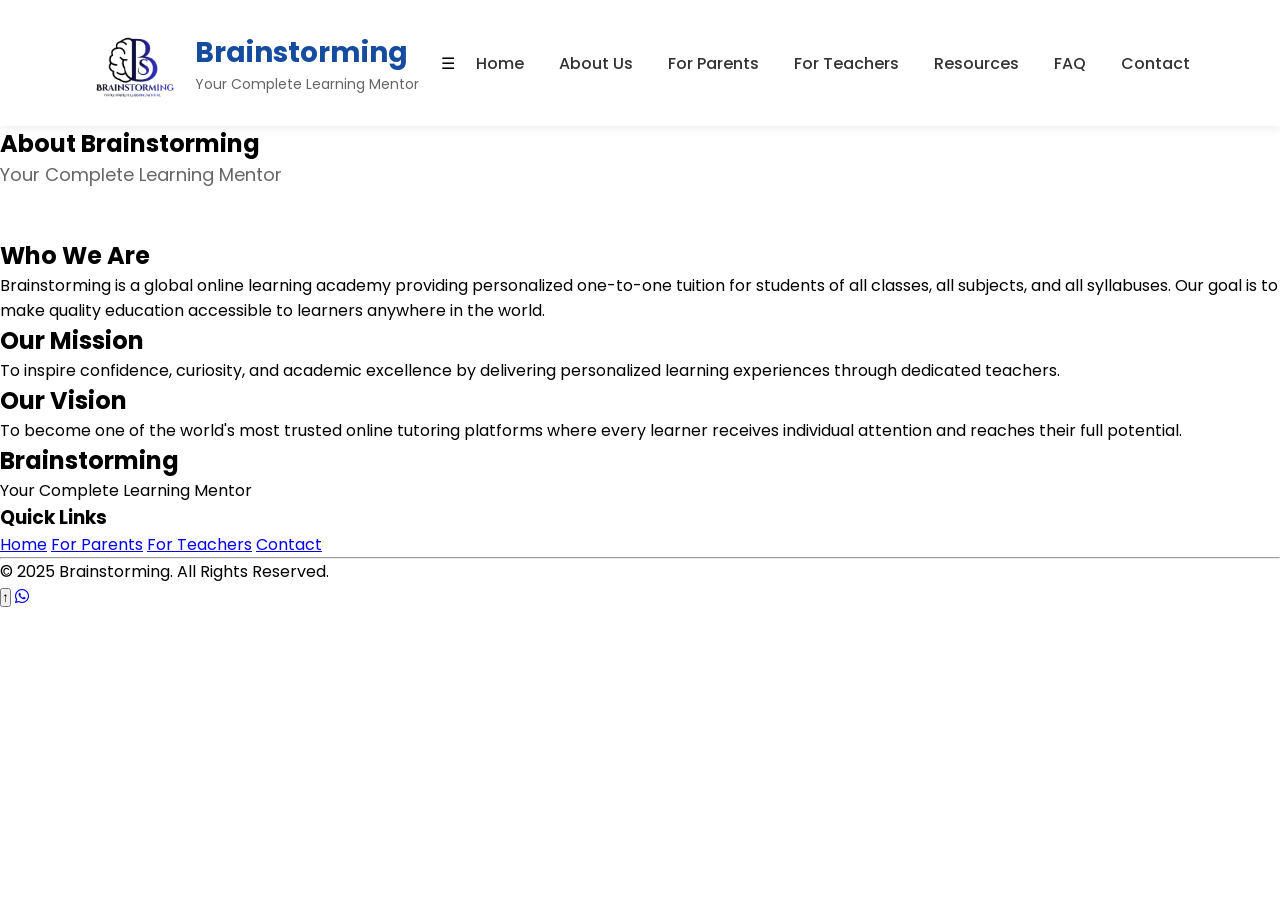
==== about.html @ 04175898 "Improve SEO and add search engine files" ====
<!DOCTYPE html>
<html lang="en">
<head>

    <meta charset="UTF-8">
    <meta name="viewport" content="width=device-width, initial-scale=1.0">
    <title>About Brainstorming Academy | Our Mission & Vision</title>
    <meta name="description" content="Learn about Brainstorming Academy, our mission, vision, teaching approach, and commitment to helping students achieve academic success.">

    <link rel="stylesheet" href="css/style.css">
    <link rel="icon" type="image/png" href="images/logo.png">

    <!-- Google Font -->
    <link href="https://fonts.googleapis.com/css2?family=Poppins:wght@300;400;500;600;700&display=swap" rel="stylesheet">
    <link rel="stylesheet"
    href="https://cdnjs.cloudflare.com/ajax/libs/font-awesome/6.5.2/css/all.min.css">
</head>

<body>

<nav class="navbar">

    <div class="logo">
        <img src="images/logo.png" alt="Brainstorming Logo">
        <div class="logo-text">
            <h2>Brainstorming</h2>
            <p>Your Complete Learning Mentor</p>
        </div>
    </div>
    <div class="menu-toggle" id="menu-toggle">
    ☰
</div>

    <ul class="menu">
        <li><a href="index.html">Home</a></li>
        <li><a href="about.html" class="active">About Us</a></li>
        <li><a href="parents.html">For Parents</a></li>
        <li><a href="teachers.html">For Teachers</a></li>
        <li><a href="resources.html">Resources</a></li>
        <li><a href="faq.html">FAQ</a></li>
        <li><a href="contact.html">Contact</a></li>
    </ul>

</nav>

<section class="about-page">

    <h1>About Brainstorming</h1>

    <p class="section-subtitle">
        Your Complete Learning Mentor
    </p>

    <div class="about-content">

        <h2>Who We Are</h2>

        <p>
            Brainstorming is a global online learning academy providing
            personalized one-to-one tuition for students of all classes,
            all subjects, and all syllabuses. Our goal is to make quality
            education accessible to learners anywhere in the world.
        </p>

        <h2>Our Mission</h2>

        <p>
            To inspire confidence, curiosity, and academic excellence by
            delivering personalized learning experiences through dedicated teachers.
        </p>

        <h2>Our Vision</h2>

        <p>
            To become one of the world's most trusted online tutoring
            platforms where every learner receives individual attention and
            reaches their full potential.
        </p>

    </div>

</section>

<footer class="footer">

    <div class="footer-container">

        <div class="footer-about">
            <h2>Brainstorming</h2>
            <p>Your Complete Learning Mentor</p>
        </div>

        <div class="footer-links">
            <h3>Quick Links</h3>

            <a href="index.html">Home</a>
            <a href="parents.html">For Parents</a>
            <a href="teachers.html">For Teachers</a>
            <a href="contact.html">Contact</a>

        </div>

    </div>

    <hr>

    <p class="copyright">
        © 2025 Brainstorming. All Rights Reserved.
    </p>

</footer>
<button id="topBtn" title="Go to top">↑</button>
<script src="js/script.js"></script>
<a href="https://wa.me/7025508443"
   class="whatsapp-float"
   target="_blank"
   rel="noopener noreferrer">
    <i class="fa-brands fa-whatsapp"></i>
</a>

</body>
---- css/style.css ----
*{
    margin:0;
    padding:0;
    box-sizing:border-box;
}

body{

    font-family:'Poppins',sans-serif;
    background:#ffffff;
}

.navbar{

    display:flex;

    justify-content:space-between;

    align-items:center;

    padding:18px 7%;

    background:white;

    box-shadow:0 2px 10px rgba(0,0,0,.08);

    position:sticky;

    top:0;

    z-index:1000;
}

.logo{

    display:flex;

    align-items:center;

    gap:15px;
}
.logo img{
    width:90px;
    height:auto;
}

.logo h2{

    color:#154c9f;

    font-size:28px;
}

.logo p{

    color:#666;

    font-size:14px;
}

.menu{

    list-style:none;

    display:flex;

    gap:35px;
}

.menu a{

    text-decoration:none;

    color:#333;

    font-weight:500;

    transition:.3s;
}

.menu a:hover{

    color:#154c9f;
}
/* HERO SECTION */

.hero{

    display:flex;

    justify-content:space-between;

    align-items:center;

    padding:80px 8%;

    min-height:85vh;

    background:linear-gradient(to right,#ffffff,#eef5ff);
}

.hero-text{

    width:55%;
}

.hero-text h1{

    font-size:55px;

    color:#154c9f;

    margin-bottom:20px;
}

.hero-text p{

    font-size:20px;

    color:#555;

    line-height:1.8;

    margin-bottom:35px;
}

.btn{

    display:inline-block;

    background:#f97316;

    color:white;

    padding:15px 35px;

    text-decoration:none;

    border-radius:40px;

    margin-right:20px;

    transition:.3s;
}

.btn:hover{

    background:#ea580c;
}

.btn-secondary{

    display:inline-block;

    border:2px solid #154c9f;

    color:#154c9f;

    padding:15px 35px;

    text-decoration:none;

    border-radius:40px;

    transition:.3s;
}

.btn-secondary:hover{

    background:#154c9f;

    color:white;
}

.hero-image img{

    width:320px;
    animation: float 4s ease-in-out infinite;
}
@keyframes float{

0%{
transform:translateY(0px);
}

50%{
transform:translateY(-15px);
}

100%{
transform:translateY(0px);
}

}
/* ==========================
   WHY CHOOSE BRAINSTORMING
========================== */

.features{
    padding:80px 8%;
    background:#ffffff;
    text-align:center;
}

.features h2{
    font-size:42px;
    color:#154c9f;
    margin-bottom:10px;
}

.section-subtitle{
    color:#666;
    font-size:18px;
    margin-bottom:50px;
}

.feature-container{
    display:grid;
    grid-template-columns:repeat(3,1fr);
    gap:30px;
}

.feature-card{
    background:white;
    padding:35px 25px;
    border-radius:18px;
    box-shadow:0 10px 25px rgba(0,0,0,0.08);
    transition:0.3s;
}

.feature-card:hover{
    transform:translateY(-10px);
    box-shadow:0 20px 40px rgba(0,0,0,0.15);
}

.icon{
    font-size:50px;
    margin-bottom:20px;
}

.feature-card h3{
    color:#154c9f;
    margin-bottom:15px;
}

.feature-card p{
    color:#555;
    line-height:1.7;
}
/* ==========================
   HOW IT WORKS
========================== */

.how-it-works{

    padding:90px 8%;

    background:#f8fbff;

    text-align:center;

}

.how-it-works h2{

    font-size:42px;

    color:#154c9f;

    margin-bottom:15px;

}

.steps{

    display:flex;

    justify-content:center;

    align-items:center;

    gap:25px;

    flex-wrap:wrap;

    margin:60px 0;

}

.step{

    width:220px;

}

.circle{

    width:80px;

    height:80px;

    background:#154c9f;

    color:white;

    border-radius:50%;

    display:flex;

    align-items:center;

    justify-content:center;

    font-size:30px;

    font-weight:bold;

    margin:auto;

    margin-bottom:20px;

}

.step h3{

    margin-bottom:12px;

    color:#154c9f;

}

.step p{

    color:#555;

    line-height:1.6;

}

.arrow{

    font-size:40px;

    color:#f97316;

}

.register-btn{

    display:inline-block;

    margin-top:30px;

    padding:18px 45px;

    background:#f97316;

    color:white;

    text-decoration:none;

    border-radius:50px;

    font-size:20px;

    font-weight:600;

    transition:.3s;

}

.register-btn:hover{

    background:#ea580c;

}
/* SUBJECTS */

.subjects{
    padding:80px 8%;
    text-align:center;
    background:white;
}

.subjects h2{
    font-size:42px;
    color:#154c9f;
    margin-bottom:10px;
}

.subjects-grid{
    display:grid;
    grid-template-columns:repeat(auto-fit,minmax(220px,1fr));
    gap:25px;
    margin-top:50px;
}

.subject-card{
    background:#f8fbff;
    padding:30px;
    border-radius:15px;
    font-size:20px;
    font-weight:600;
    color:#154c9f;
    box-shadow:0 8px 20px rgba(0,0,0,.08);
    transition:.3s;
}

.subject-card:hover{
    transform:translateY(-8px);
    background:#154c9f;
    color:white;
}
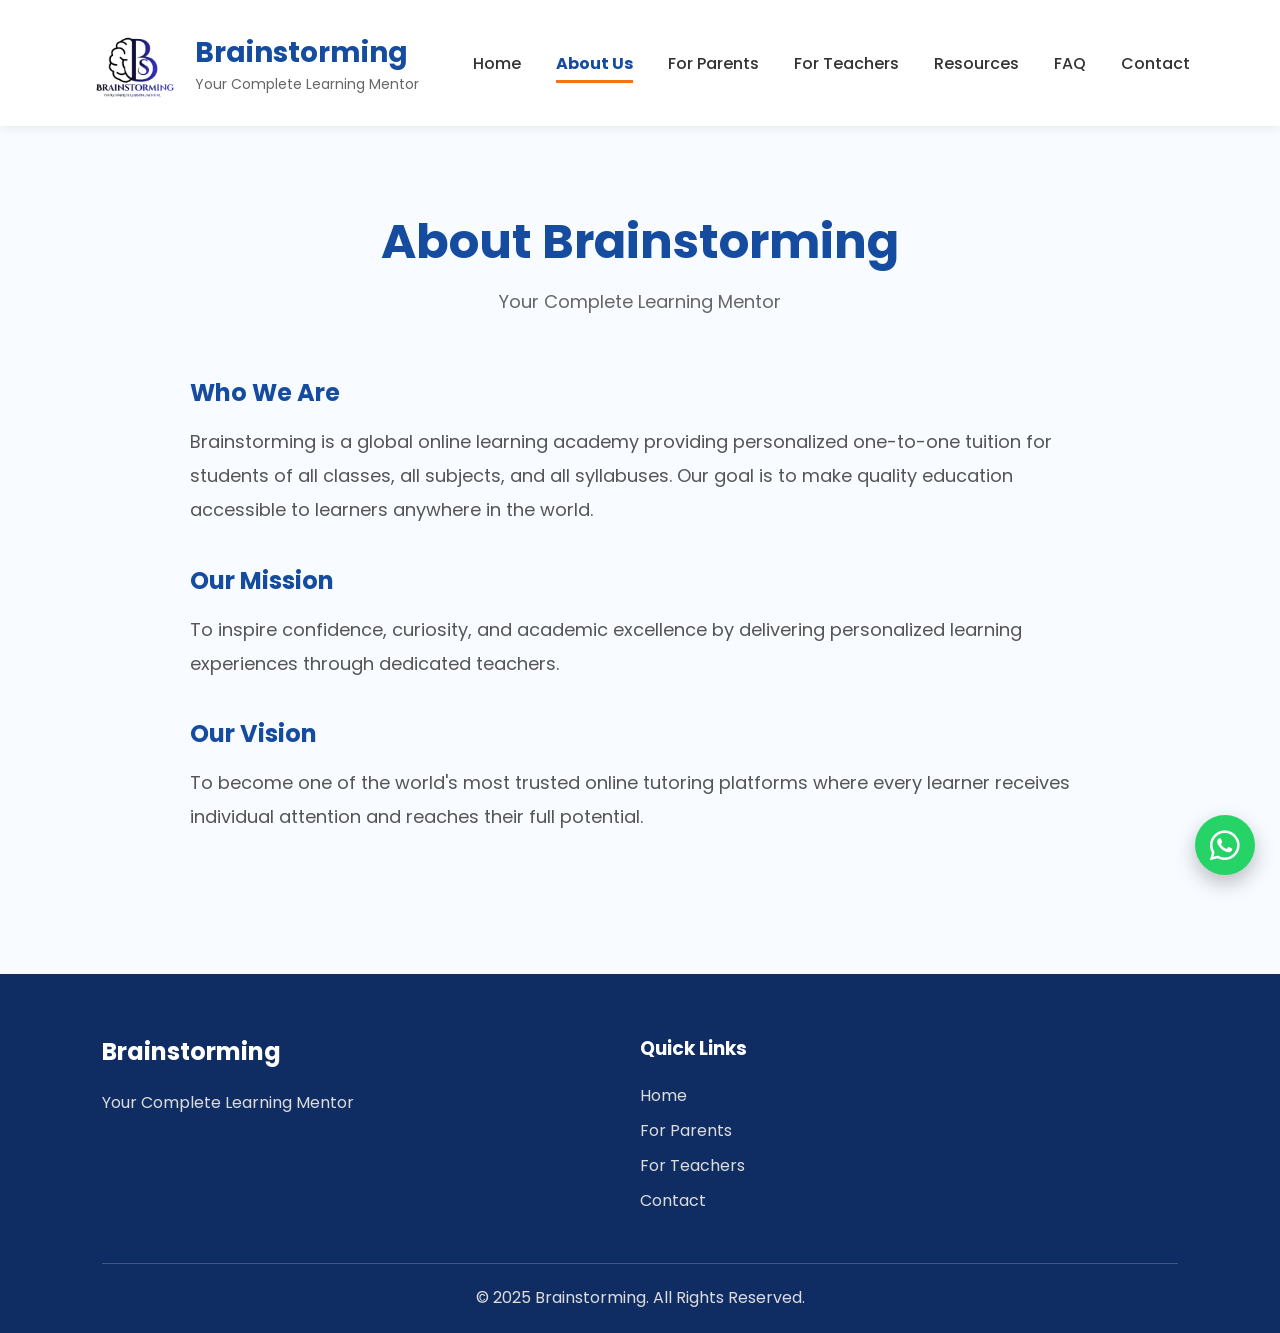
==== commit ae1ca3e5: "Update hero slideshow and contact details" ====
--- a/about.html
+++ b/about.html
@@ -7,6 +7,19 @@
     <title>About Brainstorming Academy | Our Mission & Vision</title>
     <meta name="description" content="Learn about Brainstorming Academy, our mission, vision, teaching approach, and commitment to helping students achieve academic success.">
 
+    <!-- Open Graph -->
+<meta property="og:type" content="website">
+<meta property="og:title" content="Brainstorming Academy | Your Complete Learning Mentor">
+<meta property="og:description" content="One-to-one online tuition for students worldwide with experienced teachers and personalized learning.">
+<meta property="og:url" content="https://brainstormingacademy.github.io/about.html">
+<meta property="og:image" content="https://brainstormingacademy.github.io/images/preview.png">
+
+<!-- Twitter Card -->
+<meta name="twitter:card" content="summary_large_image">
+<meta name="twitter:title" content="Brainstorming Academy | Your Complete Learning Mentor">
+<meta name="twitter:description" content="One-to-one online tuition for students worldwide with experienced teachers and personalized learning.">
+<meta name="twitter:image" content="https://brainstormingacademy.github.io/images/preview.png">
+
     <link rel="stylesheet" href="css/style.css">
     <link rel="icon" type="image/png" href="images/logo.png">
 
@@ -14,7 +27,29 @@
     <link href="https://fonts.googleapis.com/css2?family=Poppins:wght@300;400;500;600;700&display=swap" rel="stylesheet">
     <link rel="stylesheet"
     href="https://cdnjs.cloudflare.com/ajax/libs/font-awesome/6.5.2/css/all.min.css">
+ <!-- Google tag (gtag.js) -->
+<script async src="https://www.googletagmanager.com/gtag/js?id=G-9PC8EB7QHG"></script>
+<script>
+  window.dataLayer = window.dataLayer || [];
+  function gtag(){dataLayer.push(arguments);}
+  gtag('js', new Date());
+
+  gtag('config', 'G-9PC8EB7QHG');
+</script>   
 </head>
+
+<script type="application/ld+json">
+{
+  "@context": "https://schema.org",
+  "@type": "EducationalOrganization",
+  "name": "Brainstorming Academy",
+  "url": "https://brainstormingacademy.github.io",
+  "logo": "https://brainstormingacademy.github.io/images/logo.png",
+  "description": "Brainstorming Academy provides one-to-one online tuition for students worldwide with personalized learning and experienced teachers.",
+  "email": "brainstormingacademy.in@gmail.com"
+  "telephone": "+91-9400948802"
+}
+</script>
 
 <body>
 
@@ -111,10 +146,12 @@
 </footer>
 <button id="topBtn" title="Go to top">↑</button>
 <script src="js/script.js"></script>
-<a href="https://wa.me/7025508443"
+<a href="https://wa.me/9400948802"
+aria-label="Chat with us on WhatsApp"
    class="whatsapp-float"
    target="_blank"
    rel="noopener noreferrer">
+    
     <i class="fa-brands fa-whatsapp"></i>
 </a>
 
--- a/css/style.css
+++ b/css/style.css
@@ -9,6 +9,10 @@
     font-family:'Poppins',sans-serif;
     background:#ffffff;
 }
+html,body{
+    overflow-x:hidden;
+    width:100%;
+}
 
 .navbar{
 
@@ -99,9 +103,9 @@
     background:linear-gradient(to right,#ffffff,#eef5ff);
 }
 
+
 .hero-text{
-
-    width:55%;
+    flex:1;
 }
 
 .hero-text h1{
@@ -138,7 +142,7 @@
 
     border-radius:40px;
 
-    margin-right:20px;
+    margin-right:0;
 
     transition:.3s;
 }
@@ -172,25 +176,39 @@
     color:white;
 }
 
-.hero-image img{
-
-    width:320px;
-    animation: float 4s ease-in-out infinite;
-}
-@keyframes float{
-
-0%{
-transform:translateY(0px);
-}
-
-50%{
-transform:translateY(-15px);
-}
-
-100%{
-transform:translateY(0px);
-}
-
+.hero-image{
+    position:relative;
+    flex:1;
+    max-width:650px;
+    width:100%;
+    aspect-ratio:16/10;
+
+    border-radius:20px;
+    overflow:hidden;
+
+    box-shadow:0 15px 35px rgba(0,0,0,0.15);
+}
+
+.hero-image .slide{
+    position: absolute;
+
+      top: 0;
+    left: 0;
+    width: 100%;
+    height: 100%;
+    object-fit: cover;
+
+    opacity: 0;
+    transform: scale(1);
+
+    transition:
+        opacity 1.5s ease-in-out,
+        transform 6s ease-in-out;
+}
+
+.hero-image .slide.active{
+    opacity: 1;
+    transform: scale(1.08);
 }
 /* ==========================
    WHY CHOOSE BRAINSTORMING
@@ -410,4 +428,674 @@
     transform:translateY(-8px);
     background:#154c9f;
     color:white;
-}+}
+/* ==========================
+   SUBJECTS SECTION
+========================== */
+
+.subjects{
+    padding:80px 8%;
+    background:#ffffff;
+    text-align:center;
+}
+
+.subjects h2{
+    font-size:42px;
+    color:#154c9f;
+    margin-bottom:10px;
+}
+
+.subjects-grid{
+    margin-top:50px;
+    display:grid;
+    grid-template-columns:repeat(auto-fit,minmax(220px,1fr));
+    gap:25px;
+}
+
+.subject-card{
+    background:#f8fbff;
+    border-radius:15px;
+    padding:30px;
+    box-shadow:0 8px 20px rgba(0,0,0,0.08);
+    transition:0.3s;
+}
+
+.subject-card:hover{
+    transform:translateY(-8px);
+    background:#154c9f;
+}
+
+.subject-card h3{
+    color:#154c9f;
+    transition:0.3s;
+}
+
+.subject-card:hover h3{
+    color:white;
+}
+/* TESTIMONIALS */
+
+.testimonials{
+    padding:80px 8%;
+    background:#f8fbff;
+    text-align:center;
+}
+
+.testimonial-grid{
+    display:grid;
+    grid-template-columns:repeat(auto-fit,minmax(300px,1fr));
+    gap:30px;
+    margin-top:50px;
+}
+
+.testimonial-card{
+    background:white;
+    padding:30px;
+    border-radius:15px;
+    box-shadow:0 10px 25px rgba(0,0,0,.08);
+    transition:.3s;
+}
+
+.testimonial-card:hover{
+    transform:translateY(-8px);
+}
+
+.testimonial-card p{
+    color:#555;
+    line-height:1.8;
+    margin-bottom:20px;
+}
+
+.testimonial-card h4{
+    color:#f97316;
+}
+
+.testimonial-card span{
+    color:#777;
+}
+/* CALL TO ACTION */
+
+.cta{
+    background:#154c9f;
+    color:white;
+    text-align:center;
+    padding:90px 8%;
+}
+
+.cta h2{
+    font-size:42px;
+    margin-bottom:20px;
+}
+
+.cta p{
+    max-width:700px;
+    margin:0 auto 35px;
+    font-size:20px;
+    line-height:1.8;
+}
+
+.cta-btn{
+    display:inline-block;
+    background:#f97316;
+    color:white;
+    text-decoration:none;
+    padding:18px 40px;
+    border-radius:50px;
+    font-size:20px;
+    font-weight:600;
+    transition:.3s;
+}
+
+.cta-btn:hover{
+    background:#ea580c;
+}
+/* FOOTER */
+
+.footer{
+    background:#0f2d63;
+    color:white;
+    padding:60px 8% 20px;
+}
+
+.footer-container{
+    display:grid;
+    grid-template-columns:2fr 1fr 1fr;
+    gap:40px;
+}
+
+.footer h2,
+.footer h3{
+    margin-bottom:20px;
+}
+
+.footer p{
+    line-height:1.8;
+    color:#ddd;
+}
+
+.footer-links{
+    display:flex;
+    flex-direction:column;
+}
+
+.footer-links a{
+    color:#ddd;
+    text-decoration:none;
+    margin-bottom:10px;
+    transition:.3s;
+}
+
+.footer-links a:hover{
+    color:#f97316;
+}
+
+.footer hr{
+    margin:40px 0 20px;
+    border:none;
+    border-top:1px solid rgba(255,255,255,.2);
+}
+
+.copyright{
+    text-align:center;
+    color:#bbb;
+}
+/* ABOUT PAGE */
+
+.about-page{
+    padding:80px 10%;
+    background:#f8fbff;
+}
+
+.about-page h1{
+    text-align:center;
+    color:#154c9f;
+    font-size:48px;
+}
+
+.about-content{
+    max-width:900px;
+    margin:60px auto;
+}
+
+.about-content h2{
+    color:#154c9f;
+    margin:35px 0 15px;
+}
+
+.about-content p{
+    line-height:1.9;
+    color:#555;
+    font-size:18px;
+}
+.about-page .section-subtitle{
+    text-align: center;
+    font-size: 18px;
+    color: #666;
+    margin-top: 10px;
+    margin-bottom: 40px;
+}
+/* PARENTS PAGE */
+
+.parents-page{
+    padding:80px 8%;
+    background:#f8fbff;
+}
+
+.parents-page h1{
+    text-align:center;
+    font-size:48px;
+    color:#154c9f;
+}
+
+.parents-content{
+    display:grid;
+    grid-template-columns:repeat(auto-fit,minmax(280px,1fr));
+    gap:30px;
+    margin-top:50px;
+}
+
+.parent-card{
+    background:white;
+    padding:30px;
+    border-radius:15px;
+    box-shadow:0 8px 20px rgba(0,0,0,.08);
+    transition:.3s;
+}
+
+.parent-card:hover{
+    transform:translateY(-8px);
+}
+
+.parent-card h2{
+    color:#154c9f;
+    margin-bottom:15px;
+}
+
+.parent-card p{
+    line-height:1.8;
+    color:#555;
+}
+
+.parent-cta{
+    text-align:center;
+    margin-top:50px;
+}
+/* TEACHERS PAGE */
+
+.teachers-page{
+    padding:80px 8%;
+    background:#ffffff;
+}
+
+.teachers-page h1{
+    text-align:center;
+    font-size:48px;
+    color:#154c9f;
+}
+
+.teachers-content{
+    display:grid;
+    grid-template-columns:repeat(auto-fit,minmax(280px,1fr));
+    gap:30px;
+    margin-top:50px;
+}
+
+.teacher-card{
+    background:#f8fbff;
+    padding:30px;
+    border-radius:15px;
+    box-shadow:0 8px 20px rgba(0,0,0,.08);
+    transition:.3s;
+}
+
+.teacher-card:hover{
+    transform:translateY(-8px);
+}
+
+.teacher-card h2{
+    color:#154c9f;
+    margin-bottom:15px;
+}
+
+.teacher-card p{
+    color:#555;
+    line-height:1.8;
+    margin-bottom:20px;
+}
+/* CONTACT PAGE */
+
+.contact-page{
+    padding:80px 8%;
+    background:#f8fbff;
+}
+
+.contact-page h1{
+    text-align:center;
+    font-size:48px;
+    color:#154c9f;
+}
+
+.contact-container{
+    display:grid;
+    grid-template-columns:repeat(auto-fit,minmax(250px,1fr));
+    gap:30px;
+    margin-top:50px;
+}
+
+.contact-card{
+    background:white;
+    word-break: break-word;
+    overflow-wrap: anywhere;
+    padding:30px;
+    border-radius:15px;
+    text-align:center;
+    box-shadow:0 8px 20px rgba(0,0,0,.08);
+    transition:.3s;
+}
+
+.contact-card:hover{
+    transform:translateY(-8px);
+}
+
+.contact-card h2{
+    color:#154c9f;
+    margin-bottom:15px;
+}
+
+.contact-card a:not(.btn){
+    color:#154c9f;
+    text-decoration:none;
+    font-weight:600;
+}
+
+.contact-card a:not(.btn):hover{
+    color:#f97316;
+}
+
+.contact-card a:hover{
+    color:#f97316;
+}
+
+.menu a.active{
+    color:#154c9f;
+    font-weight:700;
+    border-bottom:3px solid #f97316;
+    padding-bottom:5px;
+}
+
+/* ==========================
+   RESPONSIVE DESIGN
+========================== */
+
+@media (max-width: 768px){
+
+    .navbar{
+        flex-direction:column;
+        padding:15px 5%;
+    }
+
+    .menu{
+        flex-direction:column;
+        gap:15px;
+        margin-top:20px;
+        text-align:center;
+    }
+
+    .hero{
+        flex-direction:column-reverse;
+        text-align:center;
+        padding:50px 5%;
+    }
+
+    .hero-text{
+        width:100%;
+    }
+
+    
+
+    .hero-text h1{
+        font-size:36px;
+    }
+
+    .hero-text p{
+        font-size:18px;
+    }
+
+    .hero-image img{
+        width:220px;
+        margin-bottom:30px;
+    }
+
+    .footer-container{
+        grid-template-columns:1fr;
+        text-align:center;
+    }
+
+    .subjects h2,
+    .testimonials h2,
+    .cta h2,
+    .about-page h1,
+    .parents-page h1,
+    .teachers-page h1,
+    .contact-page h1{
+        font-size:34px;
+    }
+    .hero{
+    width:100%;
+}
+
+.hero-text{
+    width:100%;
+}
+
+.hero-image{
+    width:100%;
+    text-align:center;
+}
+
+.hero-image img{
+    width:220px;
+    max-width:100%;
+}
+
+.navbar,
+.hero,
+.subjects,
+.why-choose,
+.how-it-works,
+.testimonials,
+.cta,
+.footer{
+    width:100%;
+}
+
+.hero-text .btn,
+.hero-text .btn-secondary{
+    display:block;
+    width:220px;
+    margin:15px auto;
+    text-align:center;
+}
+.feature-container{
+    grid-template-columns:1fr;
+    gap:20px;
+}
+
+.feature-card{
+    padding:25px 20px;
+}
+
+.subjects-grid{
+    grid-template-columns:1fr;
+    gap:20px;
+}
+
+.subject-card{
+    padding:25px 20px;
+}
+
+.arrow{
+    display:none;
+}
+}
+/* ==========================
+   MOBILE MENU
+========================== */
+
+.menu-toggle{
+    display:none;
+    font-size:32px;
+    cursor:pointer;
+    color:#154c9f;
+}
+
+@media (max-width:768px){
+
+    .navbar{
+        flex-direction:row;
+        justify-content:space-between;
+        align-items:center;
+        flex-wrap:wrap;
+    }
+
+    .menu-toggle{
+        display:block;
+    }
+
+    .menu{
+    display:flex;
+    flex-direction:column;
+    width:100%;
+    text-align:center;
+    overflow:hidden;
+    max-height:0;
+    transition:max-height .4s ease;
+}
+
+.menu.active{
+    max-height:500px;
+}
+
+}
+
+
+/* WHATSAPP BUTTON */
+
+.whatsapp-float{
+    position:fixed;
+    bottom:25px;
+    right:25px;
+    width:60px;
+    height:60px;
+    background:#25D366;
+    color:white;
+    border-radius:50%;
+    display:flex;
+    align-items:center;
+    justify-content:center;
+    text-decoration:none;
+    font-size:34px;
+    box-shadow:0 8px 20px rgba(0,0,0,.25);
+    z-index:999;
+    transition:.3s;
+}
+
+.whatsapp-float:hover{
+    transform:scale(1.1);
+}
+/* BACK TO TOP BUTTON */
+
+#topBtn{
+    display:none;
+    position:fixed;
+    bottom:120px;
+    right:25px;
+    width:50px;
+    height:50px;
+    border:none;
+    border-radius:50%;
+    background:#154c9f;
+    color:white;
+    font-size:22px;
+    cursor:pointer;
+    box-shadow:0 8px 20px rgba(0,0,0,.2);
+    transition:.3s;
+    z-index:999;
+}
+
+#topBtn:hover{
+    background:#0d3776;
+}
+
+/* FAQ PAGE */
+
+.faq-page{
+    padding:80px 8%;
+    background:#f8fbff;
+}
+
+.faq-page h1{
+    text-align:center;
+    font-size:48px;
+    color:#154c9f;
+}
+
+.faq-item{
+    background:white;
+    padding:25px;
+    margin:25px auto;
+    max-width:900px;
+    border-left:5px solid #154c9f;
+    border-radius:10px;
+    box-shadow:0 5px 15px rgba(0,0,0,.08);
+}
+
+.faq-item h2{
+    color:#154c9f;
+    margin-bottom:10px;
+}
+
+.faq-item p{
+    color:#555;
+    line-height:1.8;
+}
+
+/* RESOURCES PAGE */
+
+.resources-page{
+    padding:80px 8%;
+    background:#ffffff;
+}
+
+.resources-page h1{
+    text-align:center;
+    font-size:48px;
+    color:#154c9f;
+}
+
+.resources-grid{
+    display:grid;
+    grid-template-columns:repeat(auto-fit,minmax(280px,1fr));
+    gap:30px;
+    margin-top:50px;
+}
+
+.resource-card{
+    background:#f8fbff;
+    padding:30px;
+    border-radius:15px;
+    box-shadow:0 8px 20px rgba(0,0,0,.08);
+    transition:.3s;
+}
+
+.resource-card:hover{
+    transform:translateY(-8px);
+}
+
+.resource-card h2{
+    color:#154c9f;
+    margin-bottom:15px;
+}
+
+.resource-card p{
+    line-height:1.8;
+    color:#555;
+    margin-bottom:20px;
+}
+
+.resource-card a{
+    color:#f97316;
+    text-decoration:none;
+    font-weight:600;
+}
+.hero-dots{
+    position:absolute;
+    bottom:20px;
+    left:50%;
+    transform:translateX(-50%);
+
+    display:flex;
+    gap:10px;
+    z-index:5;
+}
+
+.dot{
+    width:12px;
+    height:12px;
+
+    border-radius:50%;
+    background:rgba(255,255,255,0.5);
+    cursor: pointer;
+
+    transition:0.4s;
+}
+.dot:hover{
+    transform: scale(1.2);
+    background: rgba(255,255,255,0.8);
+}
+
+.dot.active{
+    background:#ffffff;
+    transform:scale(1.3);
+}
+
